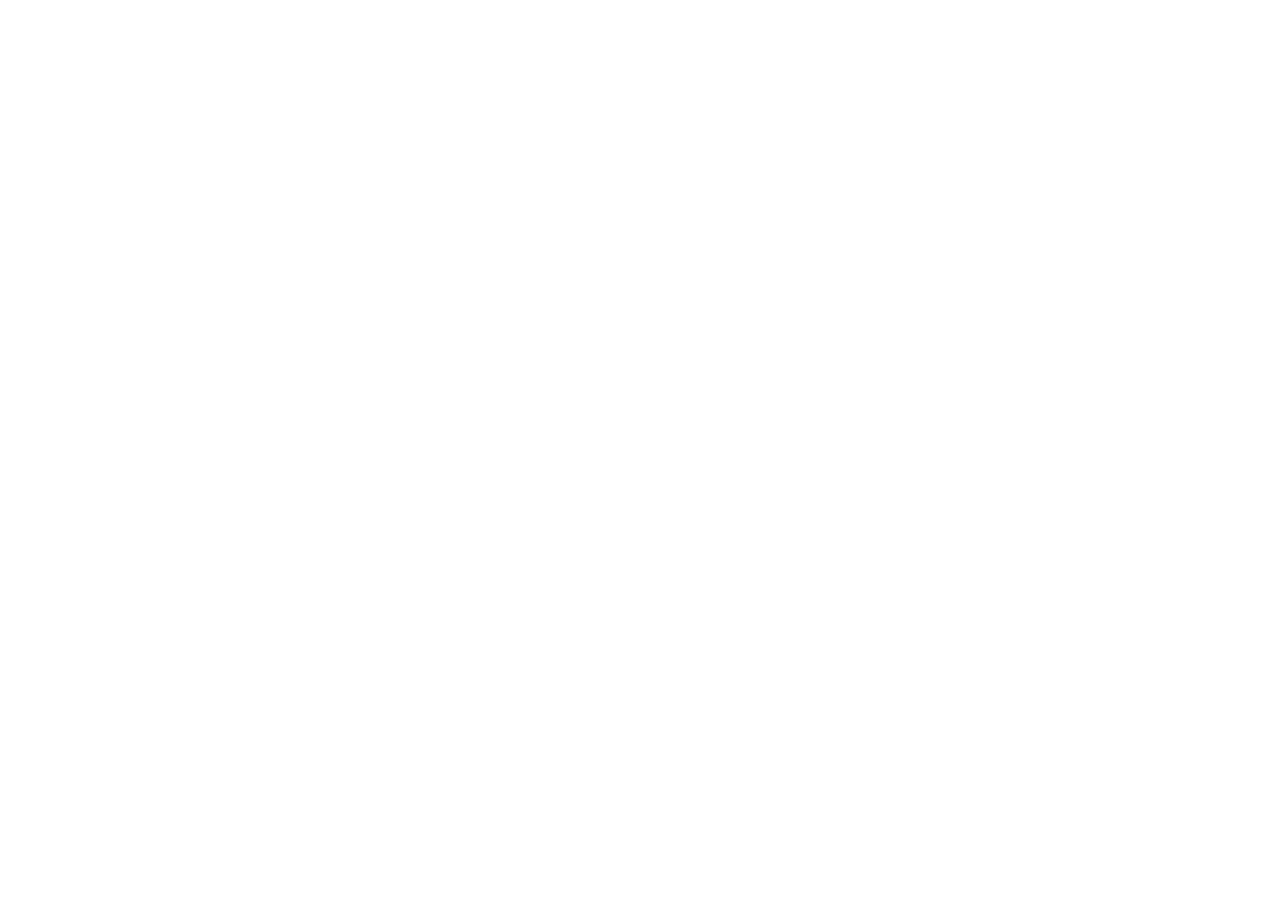
==== final/index.html @ 9e475a41 "up" ====
<!DOCTYPE html>
<html lang="en">
<head>
    <meta charset="UTF-8">
    <title>Final</title>
    <link rel="stylesheet" href="/css/style.css">
</head>
<body>
    <header>

    </header>
    <footer></footer>
</body>
</html>
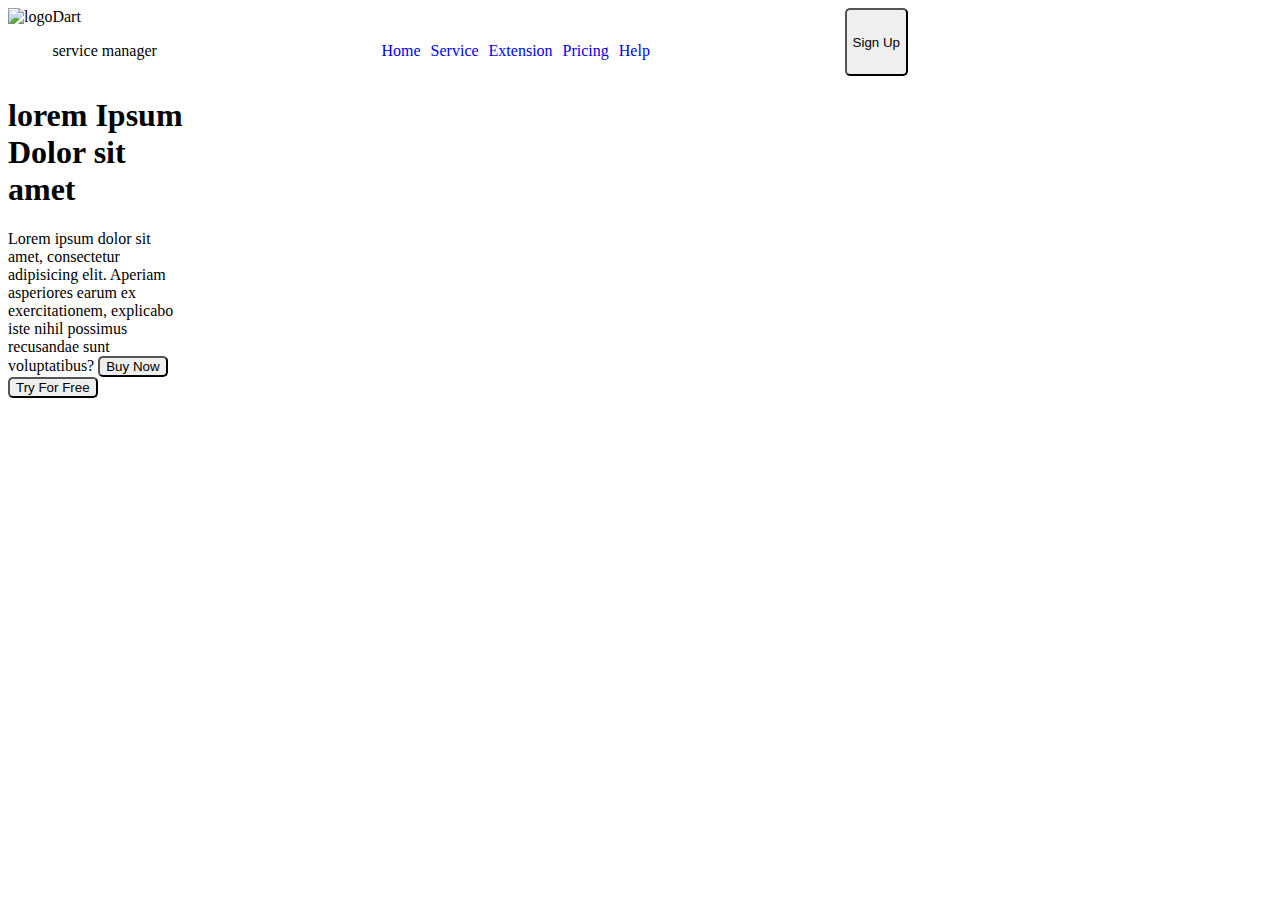
==== commit e39b86c0: "up" ====
--- a/final/index.html
+++ b/final/index.html
@@ -3,12 +3,46 @@
 <head>
     <meta charset="UTF-8">
     <title>Final</title>
-    <link rel="stylesheet" href="/css/style.css">
+    <meta name="viewport"
+          content="width=device-width, user-scalable=no, initial-scale=1.0, maximum-scale=1.0, minimum-scale=1.0">
+    <meta http-equiv="X-UA-Compatible" content="ie=edge">
+    <link rel="stylesheet" href="css/style.css">
+    <link rel="stylesheet" href="css/header_style.css">
 </head>
 <body>
-    <header>
-
-    </header>
-    <footer></footer>
+<header class="header">
+    <div class="header_title">
+        <div class="logo">
+            <img src="img/header/logo.png" alt="logo" class="header_title_logo_logoImg">
+            <div class="header_title_logo_logoText">
+                Dart <p>service manager</p>
+            </div>
+        </div>
+        <div class="menu">
+            <ul>
+                <li><a href="#">Home</a></li>
+                <li><a href="#">Service</a></li>
+                <li><a href="#">Extension</a></li>
+                <li><a href="#">Pricing</a></li>
+                <li><a href="#">Help</a></li>
+            </ul>
+        </div>
+        <button class="signUpBTN">Sign Up</button>
+    </div>
+    <div class="header_elements">
+        <div class="info">
+            <h1>lorem Ipsum Dolor sit amet</h1>
+            <span>Lorem ipsum dolor sit amet, consectetur adipisicing elit. Aperiam asperiores earum ex exercitationem,
+                explicabo iste nihil possimus recusandae sunt voluptatibus?</span>
+            <button class="info_buttons">Buy Now</button>
+            <button class="info_buttons">Try For Free</button>
+        </div>
+        <div class="video"></div>
+    </div>
+</header>
+<main>
+</main>
+<footer>
+</footer>
 </body>
 </html>--- a/final/css/header_style.css
+++ b/final/css/header_style.css
@@ -0,0 +1,45 @@
+.header {
+  width: 900px;
+  background: #ffffff url(../img/header/ColorFill.png) no-repeat;
+  background-size: contain; }
+  .header_title {
+    display: -webkit-box;
+    display: -ms-flexbox;
+    display: flex;
+    -webkit-box-pack: justify;
+        -ms-flex-pack: justify;
+            justify-content: space-between; }
+    .header_title .logo {
+      display: -webkit-box;
+      display: -ms-flexbox;
+      display: flex; }
+    .header_title .menu {
+      display: -webkit-box;
+      display: -ms-flexbox;
+      display: flex;
+      -webkit-box-align: end;
+          -ms-flex-align: end;
+              align-items: flex-end; }
+      .header_title .menu ul {
+        list-style: none;
+        display: -webkit-box;
+        display: -ms-flexbox;
+        display: flex;
+        -ms-flex-preferred-size: 40%;
+            flex-basis: 40%;
+        -webkit-box-align: end;
+            -ms-flex-align: end;
+                align-items: end; }
+        .header_title .menu ul li {
+          margin-right: 10px; }
+        .header_title .menu ul a {
+          display: block;
+          text-decoration: none;
+          width: 100%;
+          height: 100%; }
+  .header_elements .info {
+    width: 20%; }
+  .header button {
+    border-radius: 5px; }
+
+/*# sourceMappingURL=header_style.css.map */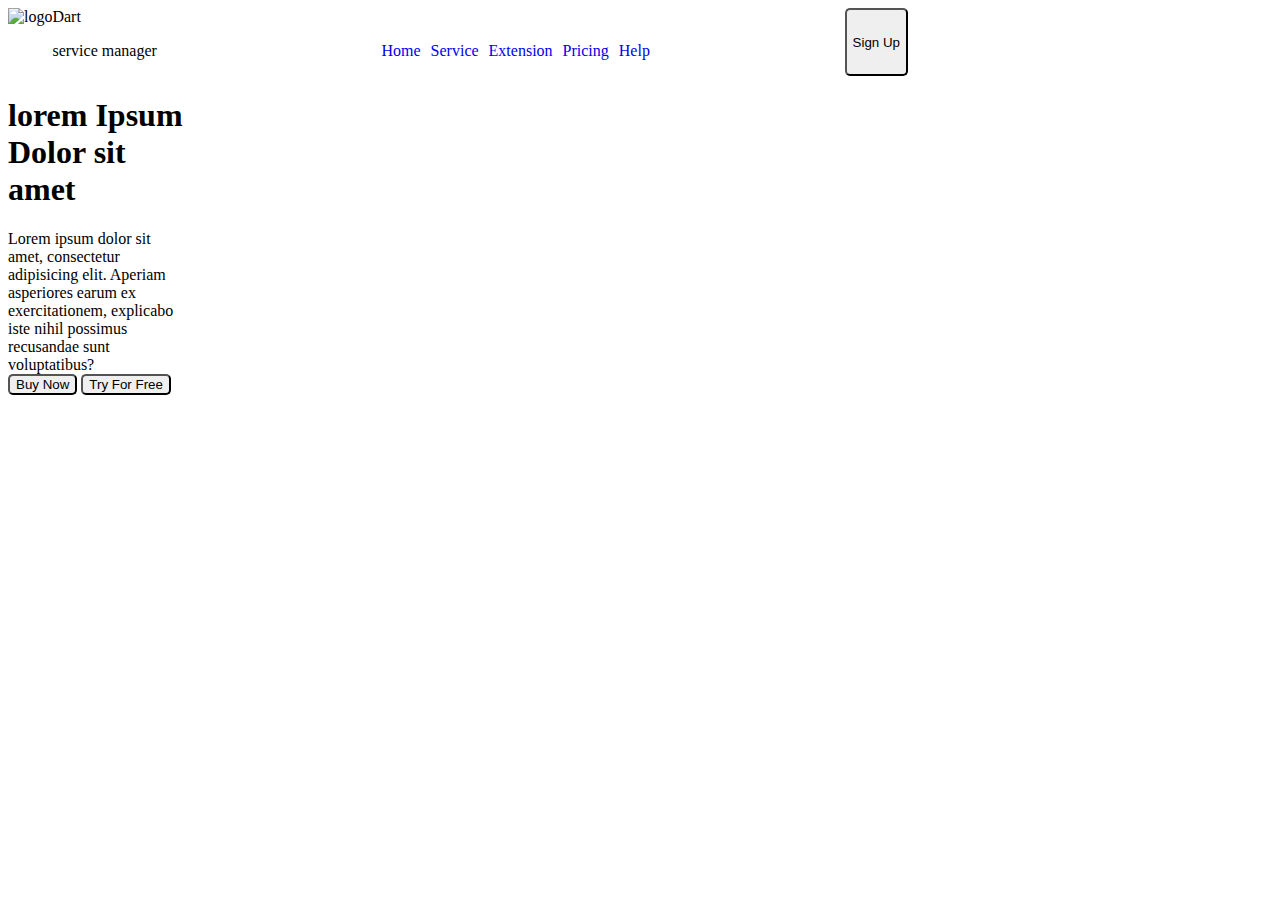
==== commit 92adb1dc: "up" ====
--- a/final/index.html
+++ b/final/index.html
@@ -34,8 +34,10 @@
             <h1>lorem Ipsum Dolor sit amet</h1>
             <span>Lorem ipsum dolor sit amet, consectetur adipisicing elit. Aperiam asperiores earum ex exercitationem,
                 explicabo iste nihil possimus recusandae sunt voluptatibus?</span>
-            <button class="info_buttons">Buy Now</button>
-            <button class="info_buttons">Try For Free</button>
+            <div class="info_buttons">
+                <button> Buy Now </button>
+                <button> Try For Free </button>
+            </div>
         </div>
         <div class="video"></div>
     </div>
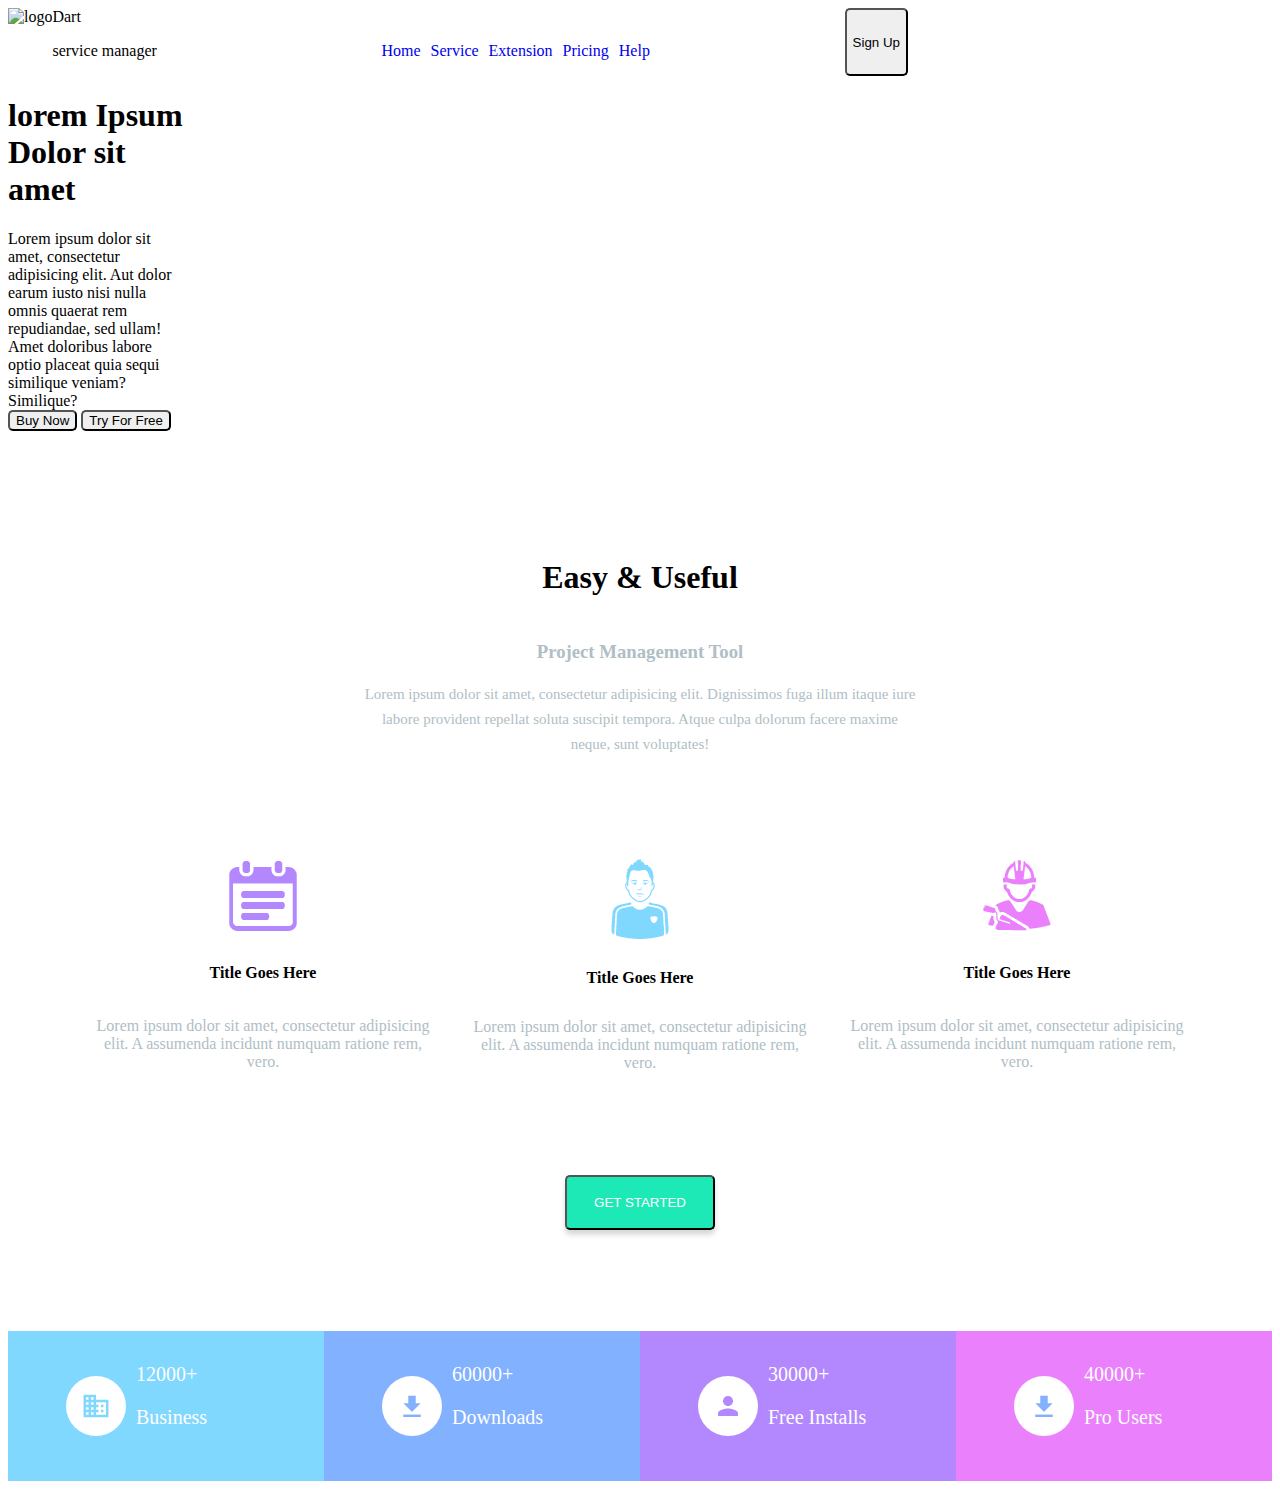
==== commit 6f85169f: "big_Up" ====
--- a/final/index.html
+++ b/final/index.html
@@ -8,43 +8,99 @@
     <meta http-equiv="X-UA-Compatible" content="ie=edge">
     <link rel="stylesheet" href="css/style.css">
     <link rel="stylesheet" href="css/header_style.css">
+    <link rel="stylesheet" href="css/main__easy_style.css">
+    <link rel="stylesheet" href="css/main__counts_style.css">
 </head>
 <body>
-<header class="header">
-    <div class="header_title">
-        <div class="logo">
-            <img src="img/header/logo.png" alt="logo" class="header_title_logo_logoImg">
-            <div class="header_title_logo_logoText">
-                Dart <p>service manager</p>
+<div class="content">
+    <header class="header">
+        <div class="header_title">
+            <div class="logo">
+                <img src="img/header/logo.png" alt="logo" class="logo_logoImg">
+                <div class="logo_logoText">
+                    Dart <p>service manager</p>
+                </div>
+            </div>
+            <div class="menu">
+                <ul>
+                    <li><a href="#">Home</a></li>
+                    <li><a href="#">Service</a></li>
+                    <li><a href="#">Extension</a></li>
+                    <li><a href="#">Pricing</a></li>
+                    <li><a href="#">Help</a></li>
+                </ul>
+            </div>
+            <button class="signUpBTN">Sign Up</button>
+        </div>
+        <div class="header_elements">
+            <div class="info">
+                <h1>lorem Ipsum Dolor sit amet</h1>
+                <span>Lorem ipsum dolor sit amet, consectetur adipisicing elit. Aut dolor earum iusto nisi nulla omnis quaerat rem repudiandae, sed ullam! Amet doloribus labore optio placeat quia sequi similique veniam? Similique?</span>
+                <div class="info_buttons">
+                    <button class="buy_now"> Buy Now</button>
+                    <button class="try_for_free"> Try For Free</button>
+                </div>
+            </div>
+            <div class="video"></div>
+        </div>
+    </header>
+    <main>
+        <div class="easy">
+            <div class="easy_title">
+                <h2>Easy & Useful</h2>
+                <h3>Project Management Tool</h3>
+                <span>Lorem ipsum dolor sit amet, consectetur adipisicing elit. Dignissimos fuga illum itaque iure labore provident repellat soluta suscipit tempora. Atque culpa dolorum facere maxime neque, sunt voluptates!</span>
+            </div>
+            <div class="easy_blocks">
+                <div class="easy_blocks_item item1">
+                    <img src="" alt="">
+                    <h4>Title Goes Here</h4>
+                    <span>Lorem ipsum dolor sit amet, consectetur adipisicing elit. A assumenda incidunt numquam ratione rem, vero.</span>
+                </div>
+                <div class="easy_blocks_item item2">
+                    <img src="" alt="">
+                    <h4>Title Goes Here</h4>
+                    <span>Lorem ipsum dolor sit amet, consectetur adipisicing elit. A assumenda incidunt numquam ratione rem, vero.</span>
+                </div>
+                <div class="easy_blocks_item item3">
+                    <img src="" alt="">
+                    <h4>Title Goes Here</h4>
+                    <span>Lorem ipsum dolor sit amet, consectetur adipisicing elit. A assumenda incidunt numquam ratione rem, vero.</span>
+                </div>
+            </div>
+            <div class="easy_buttons">
+                <button class="getStarted">get started</button>
             </div>
         </div>
-        <div class="menu">
-            <ul>
-                <li><a href="#">Home</a></li>
-                <li><a href="#">Service</a></li>
-                <li><a href="#">Extension</a></li>
-                <li><a href="#">Pricing</a></li>
-                <li><a href="#">Help</a></li>
-            </ul>
-        </div>
-        <button class="signUpBTN">Sign Up</button>
-    </div>
-    <div class="header_elements">
-        <div class="info">
-            <h1>lorem Ipsum Dolor sit amet</h1>
-            <span>Lorem ipsum dolor sit amet, consectetur adipisicing elit. Aperiam asperiores earum ex exercitationem,
-                explicabo iste nihil possimus recusandae sunt voluptatibus?</span>
-            <div class="info_buttons">
-                <button> Buy Now </button>
-                <button> Try For Free </button>
+        <div class="counts">
+            <div class="business">
+                <div class="img">
+                    <img src="" alt="">
+                </div>
+                <div class="info">12000+<p>Business</p></div>
+            </div>
+            <div class="downloads">
+                <div class="img">
+                    <img src="" alt="">
+                </div>
+                <div class="info">60000+<p>Downloads</p></div>
+            </div>
+            <div class="freeInstalls">
+                <div class="img">
+                    <img src="" alt="">
+                </div>
+                <div class="info">30000+<p>Free Installs</p></div>
+            </div>
+            <div class="proUser">
+                <div class="img">
+                    <img src="" alt="">
+                </div>
+                <div class="info">40000+<p>Pro Users</p></div>
             </div>
         </div>
-        <div class="video"></div>
-    </div>
-</header>
-<main>
-</main>
-<footer>
-</footer>
+    </main>
+    <footer>
+    </footer>
+</div>
 </body>
 </html>--- a/final/css/main__easy_style.css
+++ b/final/css/main__easy_style.css
@@ -0,0 +1,91 @@
+.easy {
+  padding: 50px 80px;
+  height: 800px;
+  background: white;
+  display: -webkit-box;
+  display: -ms-flexbox;
+  display: flex;
+  -webkit-box-orient: vertical;
+  -webkit-box-direction: normal;
+      -ms-flex-direction: column;
+          flex-direction: column;
+  -ms-flex-pack: distribute;
+      justify-content: space-around; }
+  .easy_title {
+    margin: 0 auto;
+    width: 600px;
+    display: -webkit-box;
+    display: -ms-flexbox;
+    display: flex;
+    -webkit-box-orient: vertical;
+    -webkit-box-direction: normal;
+        -ms-flex-direction: column;
+            flex-direction: column;
+    -webkit-box-align: center;
+        -ms-flex-align: center;
+            align-items: center; }
+    .easy_title h2 {
+      font-size: 32px; }
+    .easy_title h3 {
+      color: #b0bec5; }
+    .easy_title span {
+      font-size: 15px;
+      font-family: "Raleway";
+      color: #b0bec5;
+      line-height: 1.667;
+      text-align: center;
+      width: 555px; }
+  .easy_blocks {
+    display: -webkit-box;
+    display: -ms-flexbox;
+    display: flex;
+    -webkit-box-pack: justify;
+        -ms-flex-pack: justify;
+            justify-content: space-between; }
+    .easy_blocks_item {
+      display: -webkit-box;
+      display: -ms-flexbox;
+      display: flex;
+      -webkit-box-orient: vertical;
+      -webkit-box-direction: normal;
+          -ms-flex-direction: column;
+              flex-direction: column;
+      -webkit-box-align: center;
+          -ms-flex-align: center;
+              align-items: center;
+      -ms-flex-pack: distribute;
+          justify-content: space-around;
+      -ms-flex-preferred-size: 350px;
+          flex-basis: 350px; }
+      .easy_blocks_item h4 {
+        margin-top: 30px; }
+      .easy_blocks_item span {
+        margin-top: 10px;
+        color: #b0bec5;
+        text-align: center; }
+    .easy_blocks .item1 img {
+      content: url("../img/main_easy/note.png"); }
+    .easy_blocks .item2 img {
+      content: url("../img/main_easy/man.png"); }
+    .easy_blocks .item3 img {
+      content: url("../img/main_easy/worker.png"); }
+  .easy_buttons {
+    display: -webkit-box;
+    display: -ms-flexbox;
+    display: flex;
+    -webkit-box-pack: center;
+        -ms-flex-pack: center;
+            justify-content: center; }
+    .easy_buttons .getStarted {
+      color: white;
+      text-transform: uppercase;
+      border-radius: 5px;
+      background-color: #1de9b6;
+      -webkit-box-shadow: 0px 5px 5px 0px rgba(0, 0, 0, 0.15);
+              box-shadow: 0px 5px 5px 0px rgba(0, 0, 0, 0.15);
+      width: 150px;
+      height: 55px; }
+    .easy_buttons .getStarted:hover {
+      color: black; }
+
+/*# sourceMappingURL=main__easy_style.css.map */--- a/final/css/main__counts_style.css
+++ b/final/css/main__counts_style.css
@@ -0,0 +1,43 @@
+.counts {
+  display: -webkit-box;
+  display: -ms-flexbox;
+  display: flex; }
+  .counts > div {
+    width: 400px;
+    height: 150px;
+    color: white;
+    display: -webkit-box;
+    display: -ms-flexbox;
+    display: flex;
+    -webkit-box-pack: center;
+        -ms-flex-pack: center;
+            justify-content: center;
+    -webkit-box-align: center;
+        -ms-flex-align: center;
+            align-items: center; }
+    .counts > div div:first-child {
+      border-radius: 50%;
+      width: 60px;
+      height: 60px;
+      margin-right: 10px; }
+    .counts > div .info {
+      width: 130px;
+      font-size: 20px; }
+  .counts .business {
+    background-color: #80d8ff; }
+    .counts .business div.img {
+      background: white url("../img/main_counts/business.png") center no-repeat; }
+  .counts .downloads {
+    background-color: #82b1ff; }
+    .counts .downloads div.img {
+      background: white url("../img/main_counts/file_download.png") center no-repeat; }
+  .counts .freeInstalls {
+    background-color: #b388ff; }
+    .counts .freeInstalls div.img {
+      background: white url("../img/main_counts/person.png") center no-repeat; }
+  .counts .proUser {
+    background-color: #ea80fc; }
+    .counts .proUser div.img {
+      background: white url("../img/main_counts/file_download.png") center no-repeat; }
+
+/*# sourceMappingURL=main__counts_style.css.map */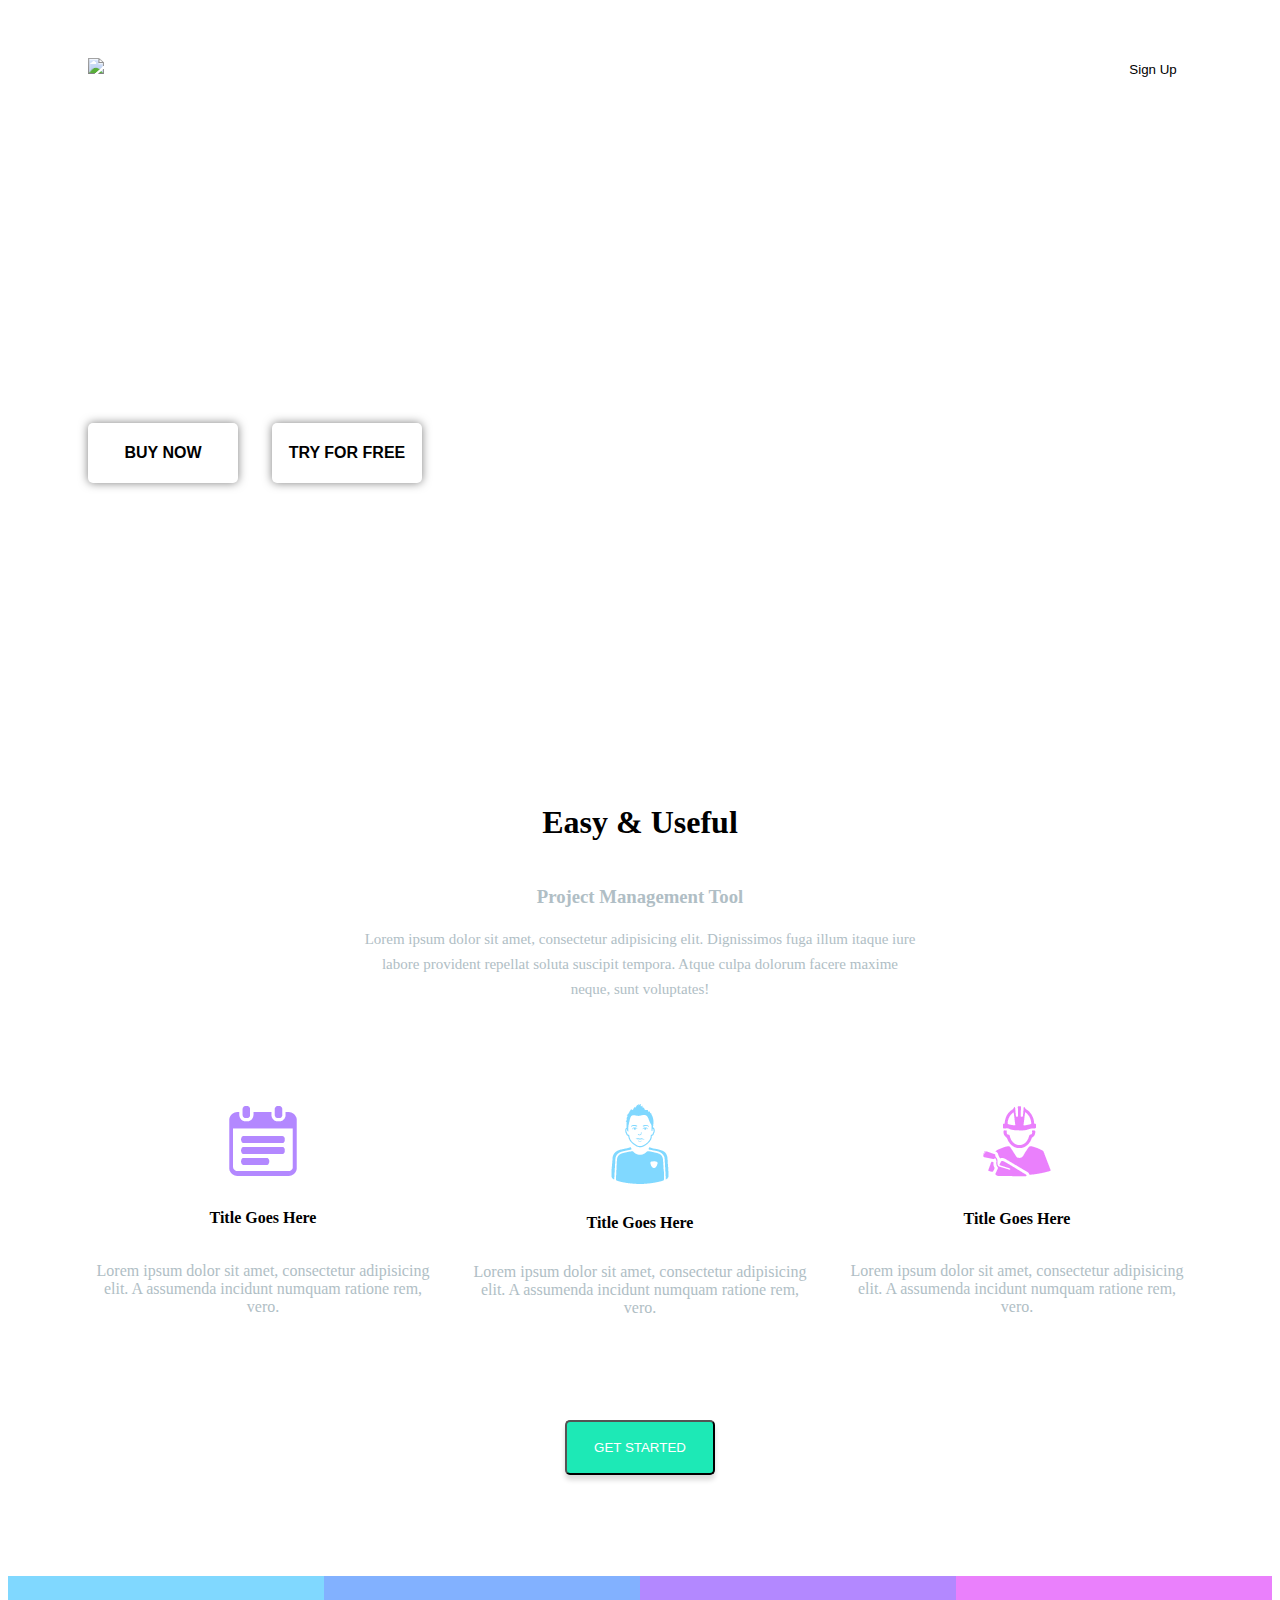
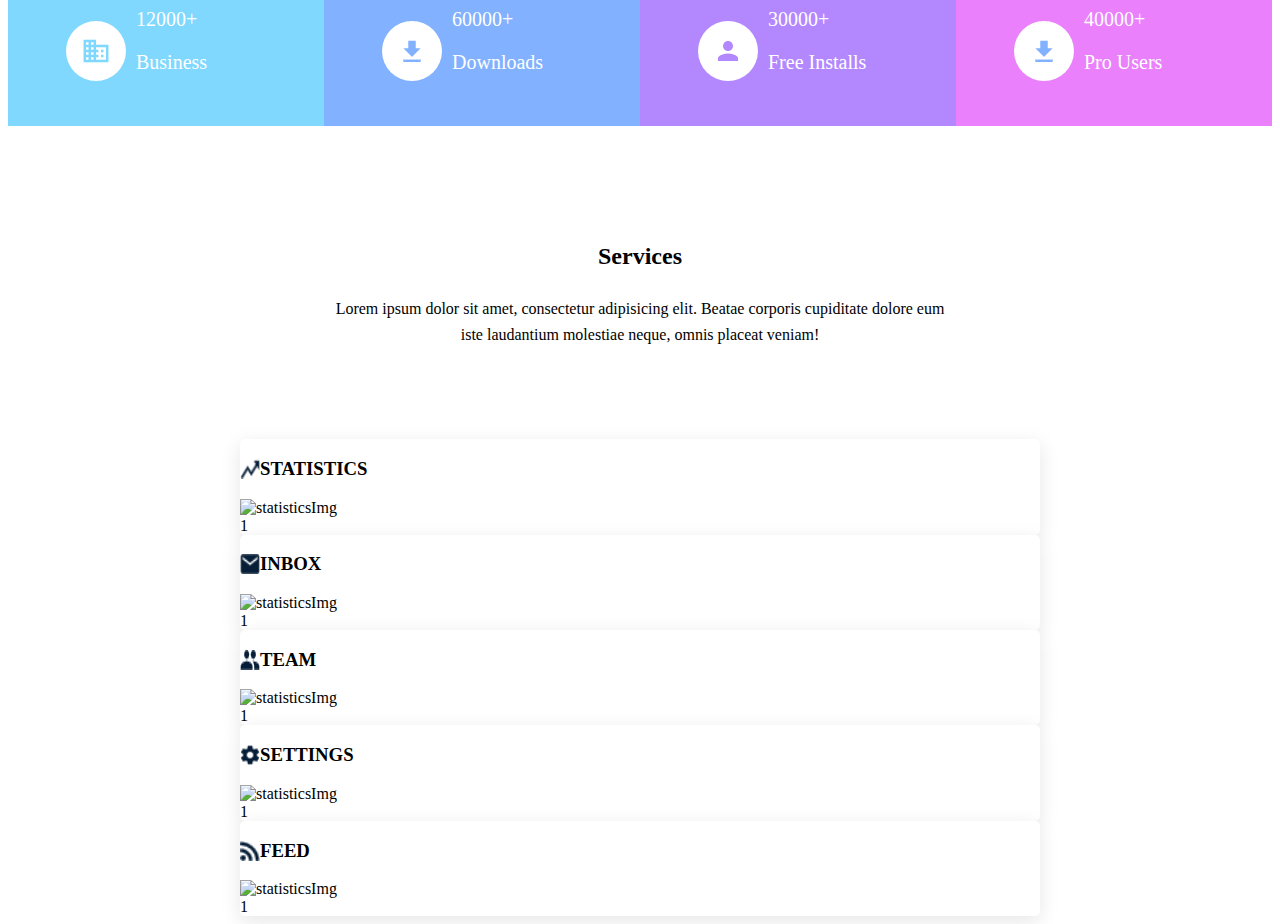
==== commit 1c268f40: "up" ====
--- a/final/index.html
+++ b/final/index.html
@@ -8,19 +8,23 @@
     <meta http-equiv="X-UA-Compatible" content="ie=edge">
     <link rel="stylesheet" href="css/style.css">
     <link rel="stylesheet" href="css/header_style.css">
-    <link rel="stylesheet" href="css/main__easy_style.css">
-    <link rel="stylesheet" href="css/main__counts_style.css">
+    <link rel="stylesheet" href="css/main/easy_style.css">
+    <link rel="stylesheet" href="css/main/counts_style.css">
+    <link rel="stylesheet" href="css/main/services_style.css">
+    <link rel="stylesheet" href="css/main/testimonials_style.css">
+    <link rel="stylesheet" href="css/main/team_style.css">
+    <link rel="stylesheet" href="css/main/contactUs_style.css">
 </head>
 <body>
 <div class="content">
     <header class="header">
         <div class="header_title">
-            <div class="logo">
+            <a href="#" class="logo">
                 <img src="img/header/logo.png" alt="logo" class="logo_logoImg">
                 <div class="logo_logoText">
                     Dart <p>service manager</p>
                 </div>
-            </div>
+            </a>
             <div class="menu">
                 <ul>
                     <li><a href="#">Home</a></li>
@@ -98,8 +102,77 @@
                 <div class="info">40000+<p>Pro Users</p></div>
             </div>
         </div>
+        <div class="services">
+            <div class="services_title">
+                <h2>Services</h2>
+                <span>Lorem ipsum dolor sit amet, consectetur adipisicing elit. Beatae corporis cupiditate dolore eum
+                    iste laudantium molestiae neque, omnis placeat veniam!</span>
+            </div>
+            <div class="services_infoBlocks">
+                <div class="statistics">
+                    <div class="title">
+                        <img src="" alt="statistic" class="statistics_title_img">
+                        <h3 class="statistics_title_content">statistics</h3>
+                    </div>
+                    <div class="content">
+                        <img src="" alt="statisticsImg" class="statistics_content_img">
+                        <div class="statistics_content_text">1</div>
+                    </div>
+                </div>
+                <div class="inbox">
+                    <div class="title">
+                        <img src="" alt="inbox" class="inbox_title_img">
+                        <h3 class="inbox_title_content">inbox</h3>
+                    </div>
+                    <div class="content">
+                        <img src="" alt="statisticsImg" class="statistics_content_img">
+                        <div class="statistics_content_text">1</div>
+                    </div>
+                </div>
+                <div class="team">
+                    <div class="title">
+                        <img src="" alt="team" class="team_title_img">
+                        <h3 class="team_title_content">team</h3>
+                    </div>
+                    <div class="content">
+                        <img src="" alt="statisticsImg" class="statistics_content_img">
+                        <div class="statistics_content_text">1</div>
+                    </div>
+                </div>
+                <div class="settings">
+                    <div class="title">
+                        <img src="" alt="settings" class="settings_title_img">
+                        <h3 class="settings_title_content">settings</h3>
+                    </div>
+                    <div class="content">
+                        <img src="" alt="statisticsImg" class="statistics_content_img">
+                        <div class="statistics_content_text">1</div>
+                    </div>
+                </div>
+                <div class="feed">
+                    <div class="title">
+                        <img src="" alt="feed" class="feed_title_img">
+                        <h3 class="feed_title_content">feed</h3>
+                    </div>
+                    <div class="content">
+                        <img src="" alt="statisticsImg" class="statistics_content_img">
+                        <div class="statistics_content_text">1</div>
+                    </div>
+                </div>
+            </div>
+        </div>
+        <div class="testimonials">
+
+        </div>
+        <div class="team">
+
+        </div>
+        <div class="contactUs">
+
+        </div>
     </main>
     <footer>
+
     </footer>
 </div>
 </body>
--- a/final/css/header_style.css
+++ b/final/css/header_style.css
@@ -1,7 +1,9 @@
 .header {
-  width: 900px;
-  background: #ffffff url(../img/header/ColorFill.png) no-repeat;
-  background-size: contain; }
+  max-width: 1600px;
+  max-height: 750px;
+  padding: 50px 80px 200px;
+  background: #ffffff url(../img/header/ColorFill.png) center/cover no-repeat;
+  color: white; }
   .header_title {
     display: -webkit-box;
     display: -ms-flexbox;
@@ -12,7 +14,11 @@
     .header_title .logo {
       display: -webkit-box;
       display: -ms-flexbox;
-      display: flex; }
+      display: flex;
+      text-decoration: none;
+      color: white; }
+      .header_title .logo_logoText {
+        text-transform: uppercase; }
     .header_title .menu {
       display: -webkit-box;
       display: -ms-flexbox;
@@ -31,15 +37,69 @@
             -ms-flex-align: end;
                 align-items: end; }
         .header_title .menu ul li {
-          margin-right: 10px; }
+          margin-right: 30px; }
         .header_title .menu ul a {
           display: block;
+          color: white;
           text-decoration: none;
           width: 100%;
           height: 100%; }
-  .header_elements .info {
-    width: 20%; }
-  .header button {
-    border-radius: 5px; }
+        .header_title .menu ul a:hover {
+          color: black; }
+    .header_title .signUpBTN {
+      width: 78px;
+      height: 23px;
+      border: 1px solid white;
+      border-radius: 2px;
+      background: none; }
+  .header_elements {
+    display: -webkit-box;
+    display: -ms-flexbox;
+    display: flex; }
+    .header_elements .info {
+      -ms-flex-preferred-size: 600px;
+          flex-basis: 600px;
+      height: 350px;
+      display: -webkit-box;
+      display: -ms-flexbox;
+      display: flex;
+      -webkit-box-orient: vertical;
+      -webkit-box-direction: normal;
+          -ms-flex-direction: column;
+              flex-direction: column;
+      -webkit-box-pack: center;
+          -ms-flex-pack: center;
+              justify-content: center; }
+      .header_elements .info span {
+        font-size: 18px;
+        font-family: "Raleway";
+        color: white;
+        line-height: 1.944;
+        text-align: left; }
+      .header_elements .info h1 {
+        text-transform: uppercase;
+        font-size: 55px;
+        font-weight: bold; }
+      .header_elements .info_buttons button {
+        height: 60px;
+        background: white;
+        border-radius: 5px;
+        border: none;
+        -webkit-box-shadow: 0 0 10px rgba(0, 0, 0, 0.5);
+                box-shadow: 0 0 10px rgba(0, 0, 0, 0.5);
+        font-size: 16px;
+        font-weight: bold;
+        text-transform: uppercase; }
+      .header_elements .info_buttons .buy_now {
+        width: 150px; }
+      .header_elements .info_buttons .try_for_free {
+        width: 150px;
+        margin-left: 30px; }
+      .header_elements .info_buttons .buy_now:hover, .header_elements .info_buttons .try_for_free:hover {
+        background: black;
+        color: white; }
+      .header_elements .info .video {
+        -ms-flex-preferred-size: 600px;
+            flex-basis: 600px; }
 
 /*# sourceMappingURL=header_style.css.map */--- a/final/css/main/easy_style.css
+++ b/final/css/main/easy_style.css
@@ -0,0 +1,91 @@
+.easy {
+  padding: 50px 80px;
+  height: 800px;
+  background: white;
+  display: -webkit-box;
+  display: -ms-flexbox;
+  display: flex;
+  -webkit-box-orient: vertical;
+  -webkit-box-direction: normal;
+      -ms-flex-direction: column;
+          flex-direction: column;
+  -ms-flex-pack: distribute;
+      justify-content: space-around; }
+  .easy_title {
+    margin: 0 auto;
+    width: 600px;
+    display: -webkit-box;
+    display: -ms-flexbox;
+    display: flex;
+    -webkit-box-orient: vertical;
+    -webkit-box-direction: normal;
+        -ms-flex-direction: column;
+            flex-direction: column;
+    -webkit-box-align: center;
+        -ms-flex-align: center;
+            align-items: center; }
+    .easy_title h2 {
+      font-size: 32px; }
+    .easy_title h3 {
+      color: #b0bec5; }
+    .easy_title span {
+      font-size: 15px;
+      font-family: "Raleway";
+      color: #b0bec5;
+      line-height: 1.667;
+      text-align: center;
+      width: 555px; }
+  .easy_blocks {
+    display: -webkit-box;
+    display: -ms-flexbox;
+    display: flex;
+    -webkit-box-pack: justify;
+        -ms-flex-pack: justify;
+            justify-content: space-between; }
+    .easy_blocks_item {
+      display: -webkit-box;
+      display: -ms-flexbox;
+      display: flex;
+      -webkit-box-orient: vertical;
+      -webkit-box-direction: normal;
+          -ms-flex-direction: column;
+              flex-direction: column;
+      -webkit-box-align: center;
+          -ms-flex-align: center;
+              align-items: center;
+      -ms-flex-pack: distribute;
+          justify-content: space-around;
+      -ms-flex-preferred-size: 350px;
+          flex-basis: 350px; }
+      .easy_blocks_item h4 {
+        margin-top: 30px; }
+      .easy_blocks_item span {
+        margin-top: 10px;
+        color: #b0bec5;
+        text-align: center; }
+    .easy_blocks .item1 img {
+      content: url("../../img/main_easy/note.png"); }
+    .easy_blocks .item2 img {
+      content: url("../../img/main_easy/man.png"); }
+    .easy_blocks .item3 img {
+      content: url("../../img/main_easy/worker.png"); }
+  .easy_buttons {
+    display: -webkit-box;
+    display: -ms-flexbox;
+    display: flex;
+    -webkit-box-pack: center;
+        -ms-flex-pack: center;
+            justify-content: center; }
+    .easy_buttons .getStarted {
+      color: white;
+      text-transform: uppercase;
+      border-radius: 5px;
+      background-color: #1de9b6;
+      -webkit-box-shadow: 0px 5px 5px 0px rgba(0, 0, 0, 0.15);
+              box-shadow: 0px 5px 5px 0px rgba(0, 0, 0, 0.15);
+      width: 150px;
+      height: 55px; }
+    .easy_buttons .getStarted:hover {
+      color: black; }
+
+/*# sourceMappingURL=easy_style.css.map */--- a/final/css/main/counts_style.css
+++ b/final/css/main/counts_style.css
@@ -0,0 +1,43 @@
+.counts {
+  display: -webkit-box;
+  display: -ms-flexbox;
+  display: flex; }
+  .counts > div {
+    width: 400px;
+    height: 150px;
+    color: white;
+    display: -webkit-box;
+    display: -ms-flexbox;
+    display: flex;
+    -webkit-box-pack: center;
+        -ms-flex-pack: center;
+            justify-content: center;
+    -webkit-box-align: center;
+        -ms-flex-align: center;
+            align-items: center; }
+    .counts > div div:first-child {
+      border-radius: 50%;
+      width: 60px;
+      height: 60px;
+      margin-right: 10px; }
+    .counts > div .info {
+      width: 130px;
+      font-size: 20px; }
+  .counts .business {
+    background-color: #80d8ff; }
+    .counts .business div.img {
+      background: white url("../../img/main_counts/business.png") center no-repeat; }
+  .counts .downloads {
+    background-color: #82b1ff; }
+    .counts .downloads div.img {
+      background: white url("../../img/main_counts/file_download.png") center no-repeat; }
+  .counts .freeInstalls {
+    background-color: #b388ff; }
+    .counts .freeInstalls div.img {
+      background: white url("../../img/main_counts/person.png") center no-repeat; }
+  .counts .proUser {
+    background-color: #ea80fc; }
+    .counts .proUser div.img {
+      background: white url("../../img/main_counts/file_download.png") center no-repeat; }
+
+/*# sourceMappingURL=counts_style.css.map */--- a/final/css/main/services_style.css
+++ b/final/css/main/services_style.css
@@ -0,0 +1,47 @@
+.services {
+  margin: 0 auto;
+  width: 800px;
+  display: -webkit-box;
+  display: -ms-flexbox;
+  display: flex;
+  -webkit-box-orient: vertical;
+  -webkit-box-direction: normal;
+      -ms-flex-direction: column;
+          flex-direction: column; }
+  .services_title {
+    text-align: center;
+    padding: 90px;
+    line-height: 1.667; }
+  .services_infoBlocks > div {
+    background-color: white;
+    border-radius: 5px;
+    -webkit-box-shadow: 0 5px 20px 0 rgba(0, 0, 0, 0.1);
+            box-shadow: 0 5px 20px 0 rgba(0, 0, 0, 0.1); }
+  .services_infoBlocks .title {
+    text-transform: uppercase;
+    display: -webkit-box;
+    display: -ms-flexbox;
+    display: flex;
+    -webkit-box-align: center;
+        -ms-flex-align: center;
+            align-items: center; }
+  .services .title > img {
+    width: 20px;
+    height: 20px; }
+
+.statistics_title_img {
+  content: url("../../img/services/statistics.png"); }
+
+.inbox_title_img {
+  content: url("../../img/services/mail.png"); }
+
+.team_title_img {
+  content: url("../../img/services/team.png"); }
+
+.settings_title_img {
+  content: url("../../img/services/settings.png"); }
+
+.feed_title_img {
+  content: url("../../img/services/rss_feed.png"); }
+
+/*# sourceMappingURL=services_style.css.map */--- a/final/css/main/testimonials_style.css
+++ b/final/css/main/testimonials_style.css
@@ -0,0 +1,3 @@
+
+
+/*# sourceMappingURL=testimonials_style.css.map */--- a/final/css/main/team_style.css
+++ b/final/css/main/team_style.css
@@ -0,0 +1,3 @@
+
+
+/*# sourceMappingURL=team_style.css.map */--- a/final/css/main/contactUs_style.css
+++ b/final/css/main/contactUs_style.css
@@ -0,0 +1,3 @@
+
+
+/*# sourceMappingURL=contactUs_style.css.map */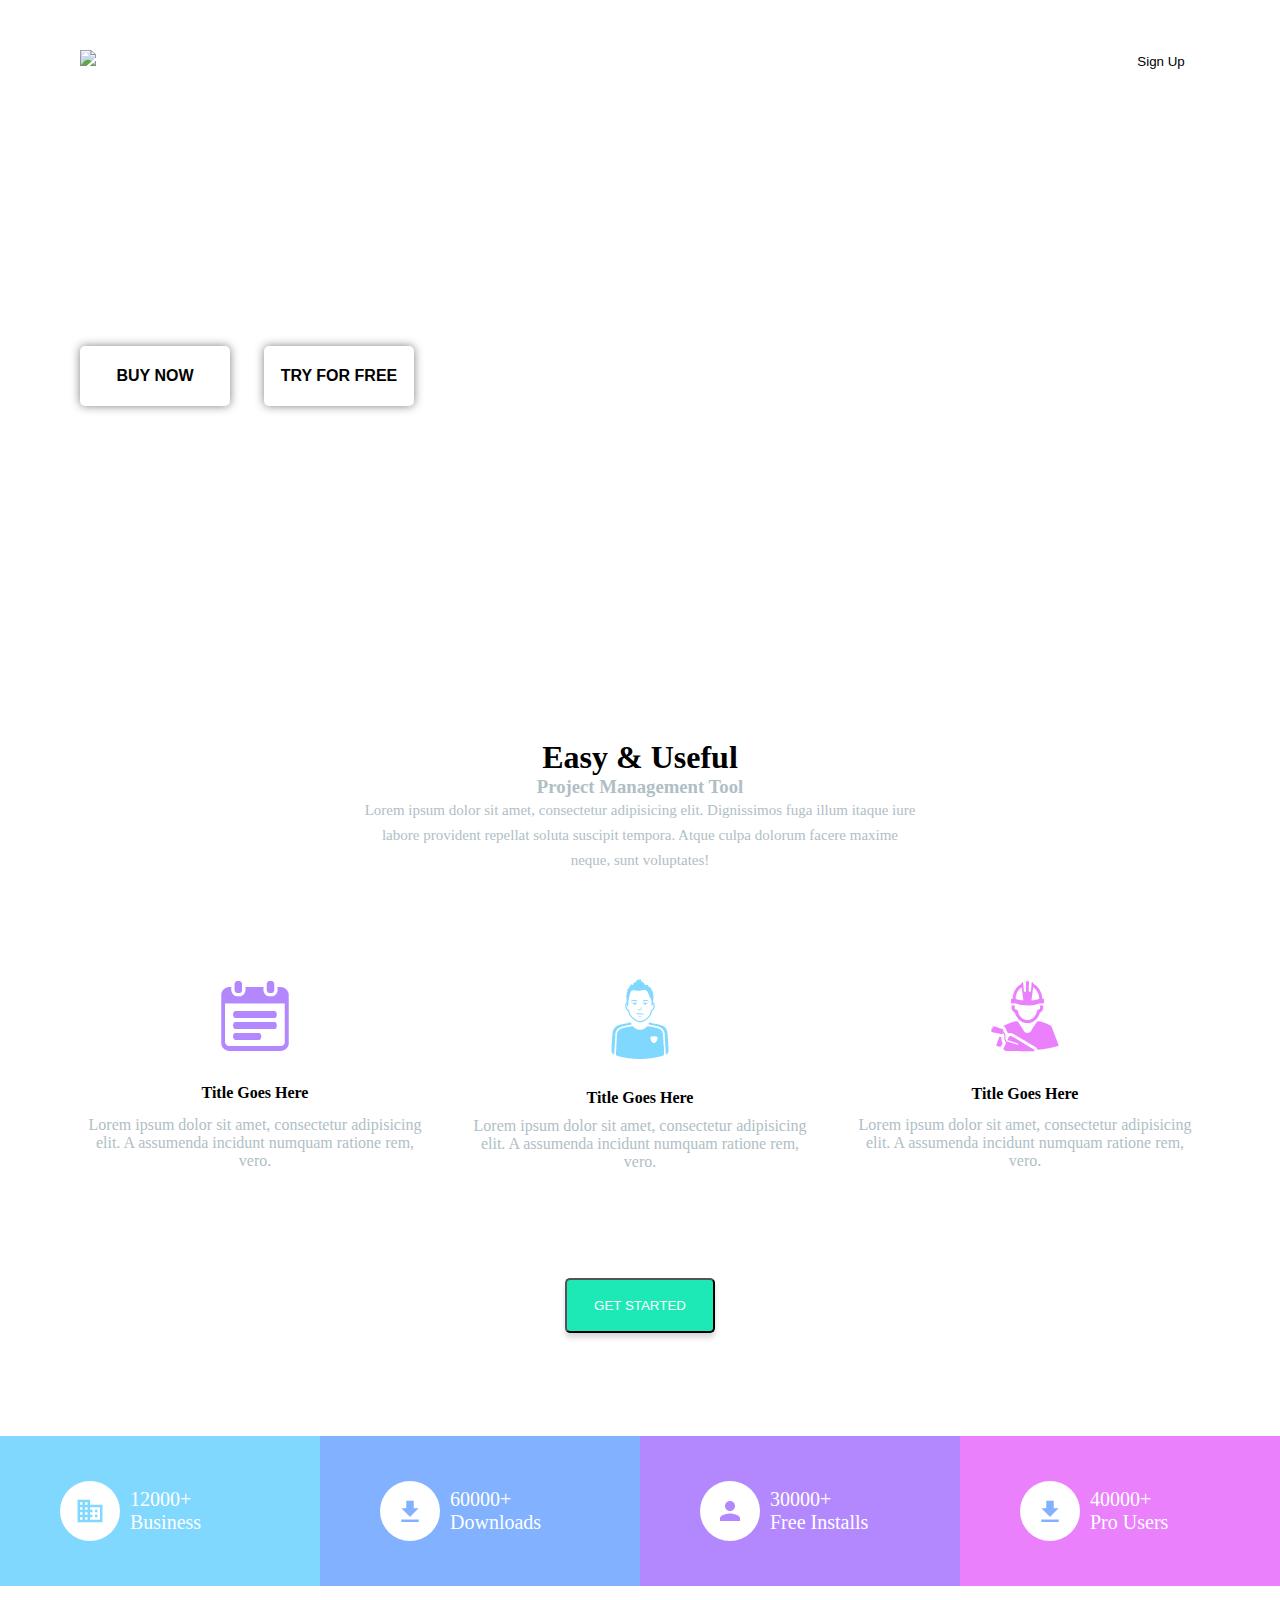
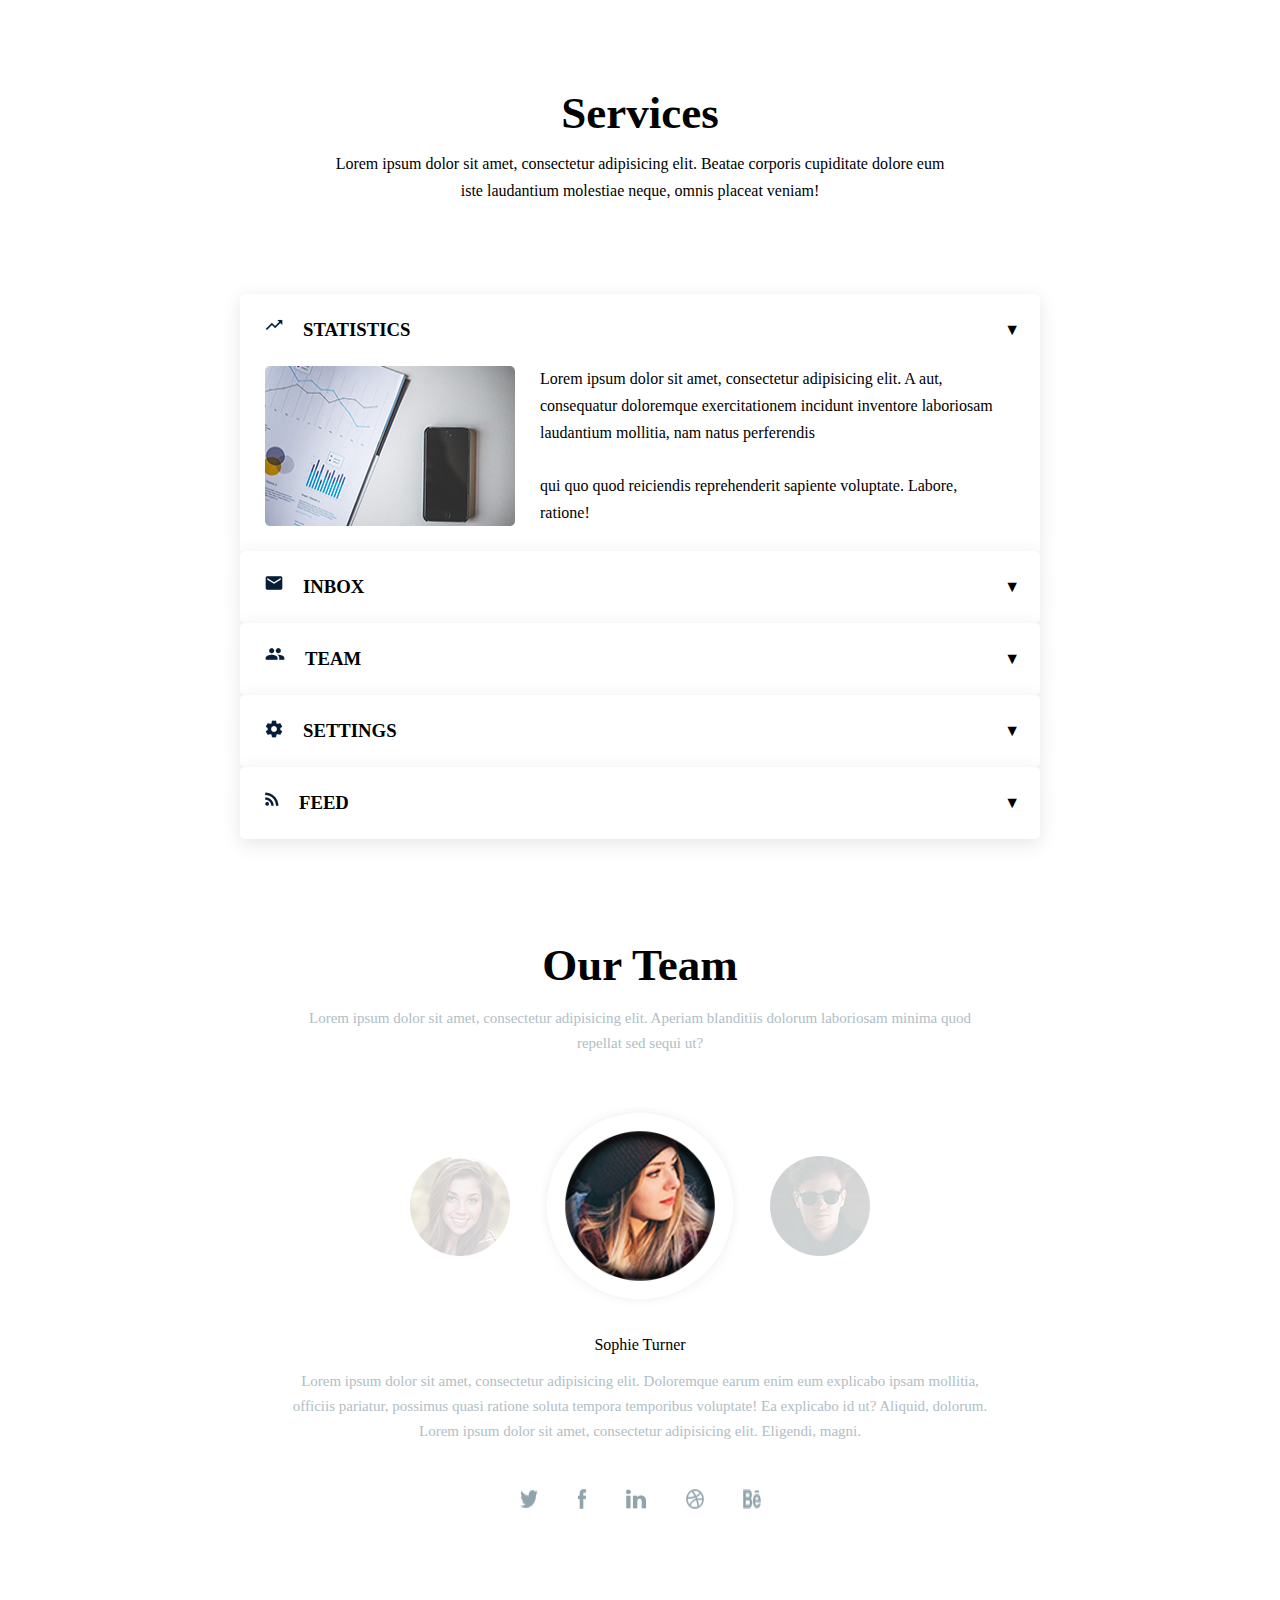
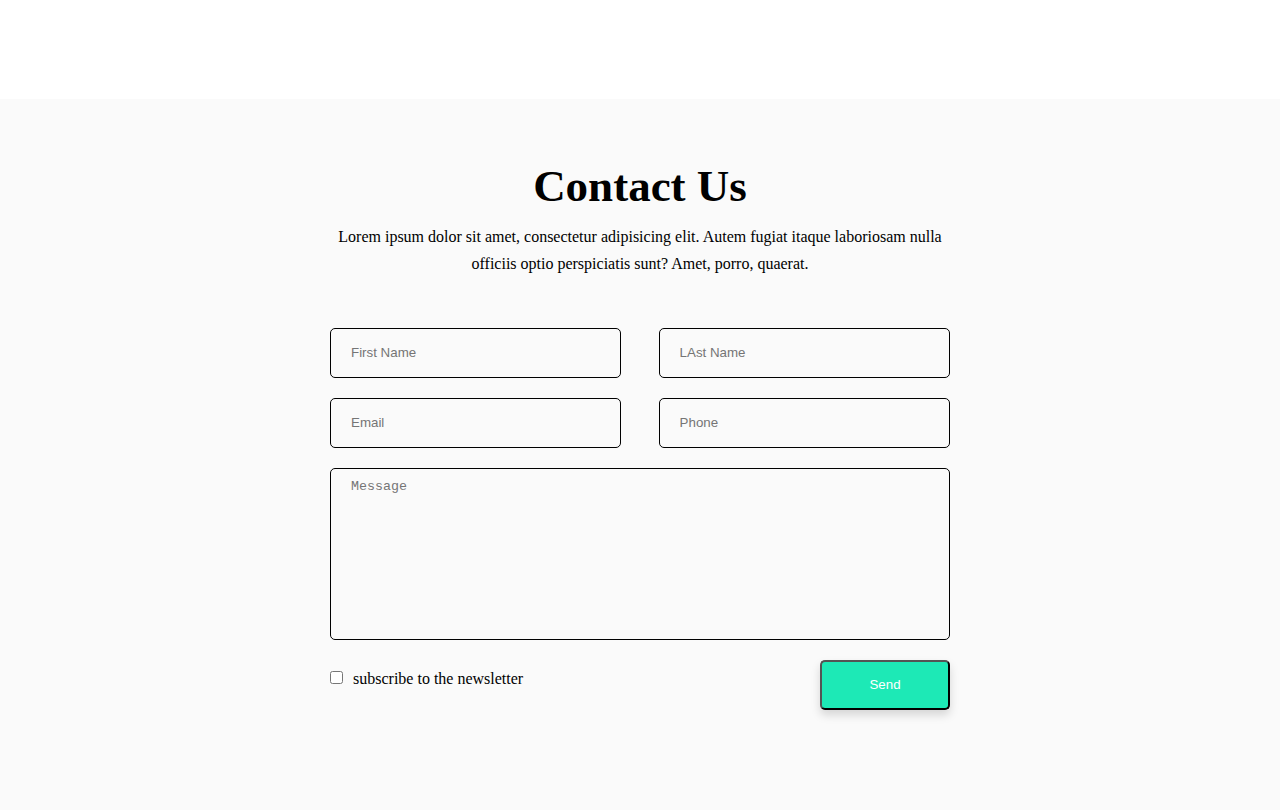
==== commit 6736bf3e: "up" ====
--- a/final/index.html
+++ b/final/index.html
@@ -111,52 +111,99 @@
             <div class="services_infoBlocks">
                 <div class="statistics">
                     <div class="title">
-                        <img src="" alt="statistic" class="statistics_title_img">
-                        <h3 class="statistics_title_content">statistics</h3>
-                    </div>
-                    <div class="content">
-                        <img src="" alt="statisticsImg" class="statistics_content_img">
-                        <div class="statistics_content_text">1</div>
+                        <div>
+                            <img src="" alt="statistic" class="statistics_title_img">
+                            <h3 class="statistics_title_content">statistics</h3>
+                        </div>
+                        <div>
+                            &#9660;
+                        </div>
+                    </div>
+                    <div class="content">
+                        <img src="" alt="statisticsImg" class="content_img">
+                        <div class="content_text">
+                            Lorem ipsum dolor sit amet, consectetur adipisicing elit. A aut, consequatur doloremque
+                            exercitationem incidunt inventore laboriosam laudantium mollitia, nam natus perferendis <br><br>qui
+                            quo quod reiciendis reprehenderit sapiente voluptate. Labore, ratione!</p>
+                        </div>
                     </div>
                 </div>
                 <div class="inbox">
                     <div class="title">
-                        <img src="" alt="inbox" class="inbox_title_img">
-                        <h3 class="inbox_title_content">inbox</h3>
-                    </div>
-                    <div class="content">
-                        <img src="" alt="statisticsImg" class="statistics_content_img">
-                        <div class="statistics_content_text">1</div>
+                        <div>
+                            <img src="" alt="inbox" class="inbox_title_img">
+                            <h3 class="inbox_title_content">inbox</h3>
+                        </div>
+                        <div>
+                            &#9660;
+                        </div>
+                    </div>
+                    <div class="content">
+                        <img src="" alt="inboxImg" class="content_img">
+                        <div class="content_text">
+                            Lorem ipsum dolor sit amet, consectetur adipisicing elit. A aut, consequatur doloremque
+                            exercitationem incidunt inventore laboriosam laudantium mollitia, nam natus perferendis <p>
+                            qui quo quod reiciendis reprehenderit sapiente voluptate. Labore, ratione!</p>
+                        </div>
                     </div>
                 </div>
                 <div class="team">
                     <div class="title">
-                        <img src="" alt="team" class="team_title_img">
-                        <h3 class="team_title_content">team</h3>
-                    </div>
-                    <div class="content">
-                        <img src="" alt="statisticsImg" class="statistics_content_img">
-                        <div class="statistics_content_text">1</div>
+                        <div>
+                            <img src="" alt="team" class="team_title_img">
+                            <h3 class="team_title_content">team</h3>
+                        </div>
+                        <div>
+                            &#9660;
+                        </div>
+                    </div>
+                    <div class="content">
+                        <div>
+                            <img src="" alt="teamImg" class="content_img">
+                            <div class="content_text">
+                                Lorem ipsum dolor sit amet, consectetur adipisicing elit. A aut, consequatur doloremque
+                                exercitationem incidunt inventore laboriosam laudantium mollitia, nam natus perferendis
+                                <p>qui quo quod reiciendis reprehenderit sapiente voluptate. Labore, ratione!</p>
+                            </div>
+                        </div>
                     </div>
                 </div>
                 <div class="settings">
                     <div class="title">
-                        <img src="" alt="settings" class="settings_title_img">
-                        <h3 class="settings_title_content">settings</h3>
-                    </div>
-                    <div class="content">
-                        <img src="" alt="statisticsImg" class="statistics_content_img">
-                        <div class="statistics_content_text">1</div>
+                        <div>
+                            <img src="" alt="settings" class="settings_title_img">
+                            <h3 class="settings_title_content">settings</h3>
+                        </div>
+                        <div>
+                            &#9660;
+                        </div>
+                    </div>
+                    <div class="content">
+                        <img src="" alt="settingsImg" class="content_img">
+                        <div class="content_text">
+                            Lorem ipsum dolor sit amet, consectetur adipisicing elit. A aut, consequatur doloremque
+                            exercitationem incidunt inventore laboriosam laudantium mollitia, nam natus perferendis <p>
+                            qui quo quod reiciendis reprehenderit sapiente voluptate. Labore, ratione!</p>
+                        </div>
                     </div>
                 </div>
                 <div class="feed">
                     <div class="title">
-                        <img src="" alt="feed" class="feed_title_img">
-                        <h3 class="feed_title_content">feed</h3>
-                    </div>
-                    <div class="content">
-                        <img src="" alt="statisticsImg" class="statistics_content_img">
-                        <div class="statistics_content_text">1</div>
+                        <div>
+                            <img src="" alt="feed" class="feed_title_img">
+                            <h3 class="feed_title_content">feed</h3>
+                        </div>
+                        <div>
+                            &#9660;
+                        </div>
+                    </div>
+                    <div class="content">
+                        <img src="" alt="feedImg" class="content_img">
+                        <div class="content_text">
+                            Lorem ipsum dolor sit amet, consectetur adipisicing elit. A aut, consequatur doloremque
+                            exercitationem incidunt inventore laboriosam laudantium mollitia, nam natus perferendis <p>
+                            qui quo quod reiciendis reprehenderit sapiente voluptate. Labore, ratione!</p>
+                        </div>
                     </div>
                 </div>
             </div>
@@ -164,11 +211,44 @@
         <div class="testimonials">
 
         </div>
-        <div class="team">
-
+        <div class="ourTeam">
+            <div class="wrapper">
+                <div class="title"><h2>Our Team</h2></div>
+                <div class="info">Lorem ipsum dolor sit amet, consectetur adipisicing elit. Aperiam blanditiis dolorum laboriosam minima quod repellat sed sequi ut?</div>
+                <div class="galery">
+                    <div class="photo1"></div>
+                    <img src="" class="photo2">
+                    <div class="photo3"></div>
+                </div>
+                <div class="person_name">Sophie Turner</div>
+                <div class="person_info">Lorem ipsum dolor sit amet, consectetur adipisicing elit. Doloremque earum enim eum explicabo ipsam mollitia, officiis pariatur, possimus quasi ratione soluta tempora temporibus voluptate! Ea explicabo id ut? Aliquid, dolorum. Lorem ipsum dolor sit amet, consectetur adipisicing elit. Eligendi, magni.</div>
+                <div class="person_social">
+                    <img src="" alt="" class="twitter">
+                    <img src="" alt="" class="facebook">
+                    <img src="" alt="" class="linkedin">
+                    <img src="" alt="" class="planet">
+                    <img src="" alt="" class="be">
+                </div>
+            </div>
         </div>
         <div class="contactUs">
-
+            <div class="wrapper">
+                <div class="title">
+                    <h2>Contact Us</h2>
+                    <span>Lorem ipsum dolor sit amet, consectetur adipisicing elit. Autem fugiat itaque laboriosam nulla officiis optio perspiciatis sunt? Amet, porro, quaerat.</span>
+                </div>
+                <form action="#" class="form">
+                <input type="text" class="firstName" name="firstName" placeholder="First Name">
+                <input type="text" class="lastName" name="lastName" placeholder="LAst Name">
+                <input type="email" class="email" name="email" placeholder="Email">
+                <input type="tel" id="phone" name="phone" placeholder="Phone"
+                       pattern="[0-9]{3}-[0-9]{3}-[0-9]{4}"
+                       required>
+                <textarea name="message" id="" cols="30" rows="10" placeholder="Message"></textarea>
+                <label><input type="checkbox">subscribe to the newsletter</label>
+                <button type="submit" class="">Send</button>
+            </form>
+            </div>
         </div>
     </main>
     <footer>
--- a/final/css/style.css
+++ b/final/css/style.css
@@ -0,0 +1,18 @@
+* {
+  margin: 0;
+  padding: 0;
+  -webkit-box-sizing: border-box;
+          box-sizing: border-box; }
+
+.content {
+  max-width: 1600px;
+  margin: 0 auto;
+  background-color: white; }
+
+h1 {
+  font-size: 55px; }
+
+h2 {
+  font-size: 45px; }
+
+/*# sourceMappingURL=style.css.map */--- a/final/css/main/services_style.css
+++ b/final/css/main/services_style.css
@@ -1,5 +1,5 @@
 .services {
-  margin: 0 auto;
+  margin: 0 auto 100px;
   width: 800px;
   display: -webkit-box;
   display: -ms-flexbox;
@@ -18,19 +18,45 @@
     -webkit-box-shadow: 0 5px 20px 0 rgba(0, 0, 0, 0.1);
             box-shadow: 0 5px 20px 0 rgba(0, 0, 0, 0.1); }
   .services_infoBlocks .title {
+    padding: 25px 20px 25px 25px;
     text-transform: uppercase;
     display: -webkit-box;
     display: -ms-flexbox;
     display: flex;
+    -ms-flex-wrap: wrap;
+        flex-wrap: wrap;
     -webkit-box-align: center;
         -ms-flex-align: center;
-            align-items: center; }
-  .services .title > img {
-    width: 20px;
-    height: 20px; }
+            align-items: center;
+    -webkit-box-pack: justify;
+        -ms-flex-pack: justify;
+            justify-content: space-between; }
+  .services_infoBlocks .content {
+    display: none;
+    padding: 0 20px 25px 25px;
+    -ms-flex-wrap: wrap;
+        flex-wrap: wrap; }
+  .services_infoBlocks > div:first-child > .content {
+    display: -webkit-box;
+    display: -ms-flexbox;
+    display: flex; }
+  .services_infoBlocks .content_text {
+    -ms-flex-preferred-size: 60%;
+        flex-basis: 60%;
+    line-height: 1.667; }
+  .services .title div > img {
+    float: left;
+    margin-right: 20px; }
+  .services .title > div:first-child {
+    -ms-flex-preferred-size: 30%;
+        flex-basis: 30%; }
 
 .statistics_title_img {
   content: url("../../img/services/statistics.png"); }
+
+.statistics .content .content_img {
+  content: url("../../img/services/phone.png");
+  margin-right: 25px; }
 
 .inbox_title_img {
   content: url("../../img/services/mail.png"); }
--- a/final/css/main/team_style.css
+++ b/final/css/main/team_style.css
@@ -1,3 +1,73 @@
-
+.ourTeam {
+  height: 760px; }
+  .ourTeam .wrapper {
+    margin: 0 auto;
+    width: 700px;
+    display: -webkit-box;
+    display: -ms-flexbox;
+    display: flex;
+    -webkit-box-orient: vertical;
+    -webkit-box-direction: normal;
+        -ms-flex-direction: column;
+            flex-direction: column;
+    -webkit-box-align: center;
+        -ms-flex-align: center;
+            align-items: center; }
+    .ourTeam .wrapper .title, .ourTeam .wrapper .info, .ourTeam .wrapper .person_info {
+      text-align: center; }
+    .ourTeam .wrapper .info, .ourTeam .wrapper .person_info {
+      font-size: 15px;
+      font-family: "Raleway";
+      color: #b0bec5;
+      line-height: 1.667; }
+    .ourTeam .wrapper .info {
+      margin: 15px 0 50px; }
+    .ourTeam .wrapper .galery {
+      width: 70%;
+      display: -webkit-box;
+      display: -ms-flexbox;
+      display: flex;
+      -webkit-box-align: center;
+          -ms-flex-align: center;
+              align-items: center;
+      -ms-flex-pack: distribute;
+          justify-content: space-around; }
+      .ourTeam .wrapper .galery .photo1 {
+        width: 100px;
+        height: 100px;
+        background: url("../../img/main_team/photo1.png") center/cover no-repeat; }
+      .ourTeam .wrapper .galery .photo2 {
+        width: 200px;
+        height: 200px;
+        content: url(../../img/main_team/photo2_2.png);
+        background: url(../../img/main_team/photo2.png) center no-repeat; }
+      .ourTeam .wrapper .galery .photo3 {
+        width: 100px;
+        height: 100px;
+        background: url("../../img/main_team/photo3.png") center/cover no-repeat; }
+    .ourTeam .wrapper .person_name {
+      margin-top: 30px; }
+    .ourTeam .wrapper .person_info {
+      margin: 15px 0; }
+    .ourTeam .wrapper .person_social {
+      margin-top: 30px;
+      display: -webkit-box;
+      display: -ms-flexbox;
+      display: flex;
+      -ms-flex-wrap: wrap;
+          flex-wrap: wrap;
+      width: 40%;
+      -ms-flex-pack: distribute;
+          justify-content: space-around; }
+      .ourTeam .wrapper .person_social .twitter {
+        content: url("../../img/main_team/twitter.png"); }
+      .ourTeam .wrapper .person_social .facebook {
+        content: url("../../img/main_team/facebook.png"); }
+      .ourTeam .wrapper .person_social .linkedin {
+        content: url("../../img/main_team/linkedin.png"); }
+      .ourTeam .wrapper .person_social .planet {
+        content: url("../../img/main_team/planet.png"); }
+      .ourTeam .wrapper .person_social .be {
+        content: url("../../img/main_team/be.png"); }
 
 /*# sourceMappingURL=team_style.css.map */--- a/final/css/main/contactUs_style.css
+++ b/final/css/main/contactUs_style.css
@@ -1,3 +1,61 @@
-
+.contactUs {
+  background: #fafafa; }
+  .contactUs .wrapper {
+    margin: 0 auto;
+    width: 620px;
+    display: -webkit-box;
+    display: -ms-flexbox;
+    display: flex;
+    -webkit-box-pack: center;
+        -ms-flex-pack: center;
+            justify-content: center;
+    -webkit-box-orient: vertical;
+    -webkit-box-direction: normal;
+        -ms-flex-direction: column;
+            flex-direction: column; }
+    .contactUs .wrapper .title {
+      text-align: center;
+      line-height: 1.667;
+      margin: 50px 0; }
+    .contactUs .wrapper .form {
+      display: -webkit-box;
+      display: -ms-flexbox;
+      display: flex;
+      -ms-flex-wrap: wrap;
+          flex-wrap: wrap;
+      -webkit-box-pack: justify;
+          -ms-flex-pack: justify;
+              justify-content: space-between;
+      margin-bottom: 100px; }
+      .contactUs .wrapper .form input[type="text"], .contactUs .wrapper .form input[type="email"], .contactUs .wrapper .form input[type="tel"] {
+        padding-left: 20px;
+        height: 50px;
+        -ms-flex-preferred-size: 47%;
+            flex-basis: 47%;
+        border-radius: 5px;
+        margin: 0 0 20px;
+        background: none;
+        border: 1px solid black; }
+      .contactUs .wrapper .form textarea {
+        -ms-flex-preferred-size: 100%;
+            flex-basis: 100%;
+        border-radius: 5px;
+        margin: 0 0 20px;
+        padding: 10px 20px;
+        background: none;
+        border: 1px solid black;
+        resize: none; }
+      .contactUs .wrapper .form input[type="checkbox"] {
+        margin-right: 10px; }
+      .contactUs .wrapper .form label {
+        margin-top: 10px; }
+      .contactUs .wrapper .form button {
+        width: 130px;
+        height: 50px;
+        border-radius: 5px;
+        background-color: #1de9b6;
+        -webkit-box-shadow: 0 5px 10px 0 rgba(0, 0, 0, 0.15);
+                box-shadow: 0 5px 10px 0 rgba(0, 0, 0, 0.15);
+        color: white; }
 
 /*# sourceMappingURL=contactUs_style.css.map */